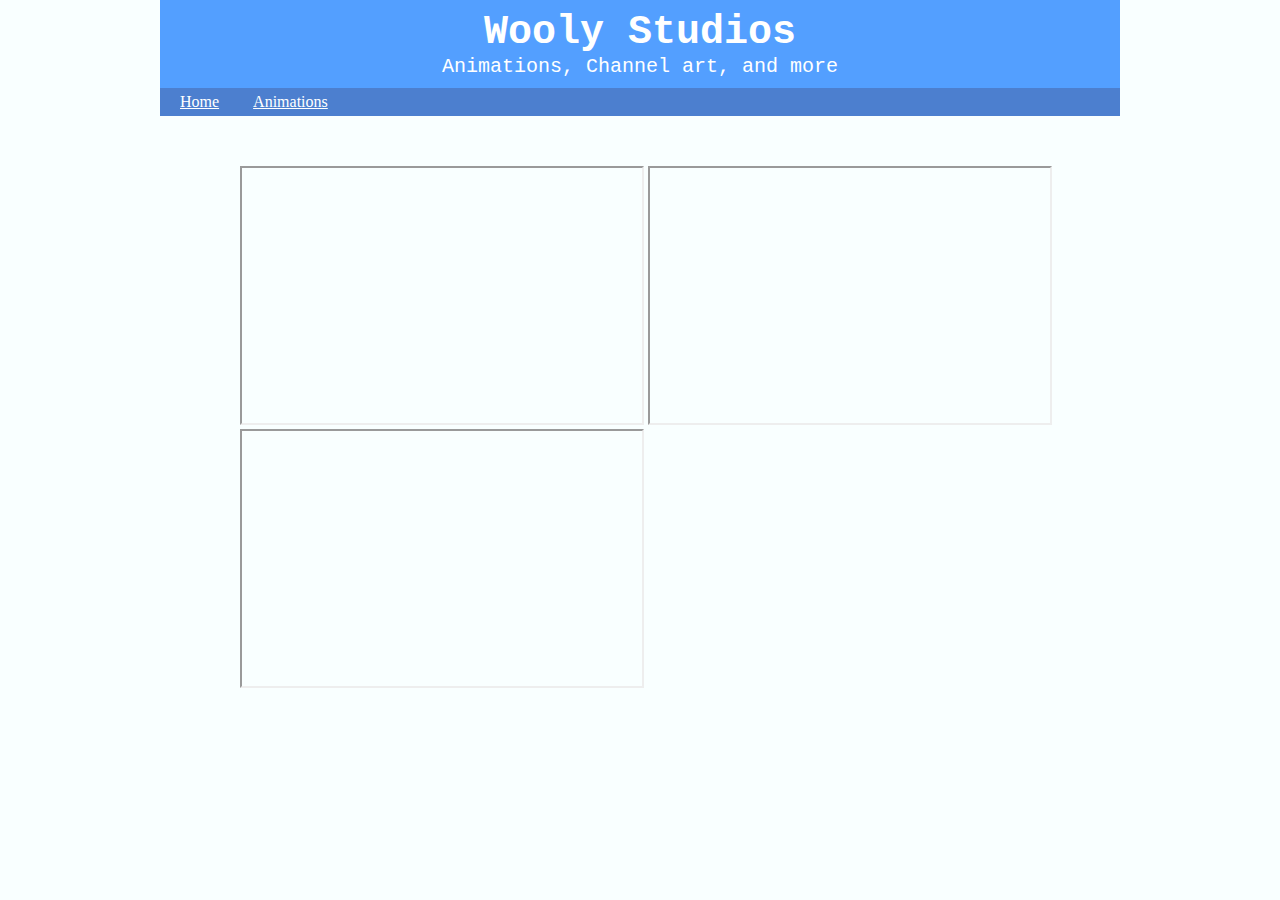
==== index.html @ 08183ad0 "initial addition" ====
<!DOCTYPE html>
<html lang="en">
	<head>
		<meta charset="UTF-8">
		<title>Wooly Studios Website</title>
		<link rel="stylesheet" type="text/css" href="style.css">
    <!--[if lt IE 9]>
    <script>
      document.createElement("article");
      document.createElement("aside");
      document.createElement("footer");
      document.createElement("header");
      document.createElement("main");
      document.createElement("nav");
      document.createElement("section");
    </script>
    <![endif]-->
		
	</head>
	<body>
		<header class="banner">
			<h1>Wooly Studios</h1>
			<p>Animations, Channel art, and more</p>
		</header>
		<nav>
			<ul>
				<li><a href="index.html">Home</a></li>
				<li><a href="Animations.html">Animations</a></li>
			</ul>
		</nav>
			<main>
				<section class="youtube">
					<article>
						<iframe width="400" height="255"
						src="https://www.youtube.com/embed/tByxEMM5TMA">
						</iframe>
						<iframe width="400" height="255"
						src="https://www.youtube.com/embed/bozV0s9QqWE">
						</iframe>
					</article>
					<article>
						<iframe width="400" height="255"
						src="https://www.youtube.com/embed/5UuNCXmUkEU">
						</iframe>
					</article>
				</section>
			</main>
	</body>
</html>
---- style.css ----
@charset "UTF-8"

article, aside, footer, header, main, nav, section {
  display: block;
}

html, body, h1, h2, h3, ul, li, a, p, 
article, aside, footer, header, main, nav, section {
  padding: 0;
  margin: 0;
}

.banner {
	background-color: #539fff;
	color: white;
	padding: 10px 20px;
	font: 20px Courier New;
}

body {
	width: 960px;
	margin-left: auto;
	margin-right: auto;
	background-color: #f9ffff
}

nav {
	background-color: #4c7fcf;
	padding: 5px;
}

li a {
	color: white;
}

li {
	display: inline;
	margin-left: 15px;
	margin-right: 15px;
	font-size: 16px;
}

h1 {
	text-align: center;
}

p {
	text-align: center;
}

.youtube {
	margin-top: 50px;
	margin-left: 80px;
	display: block;
}
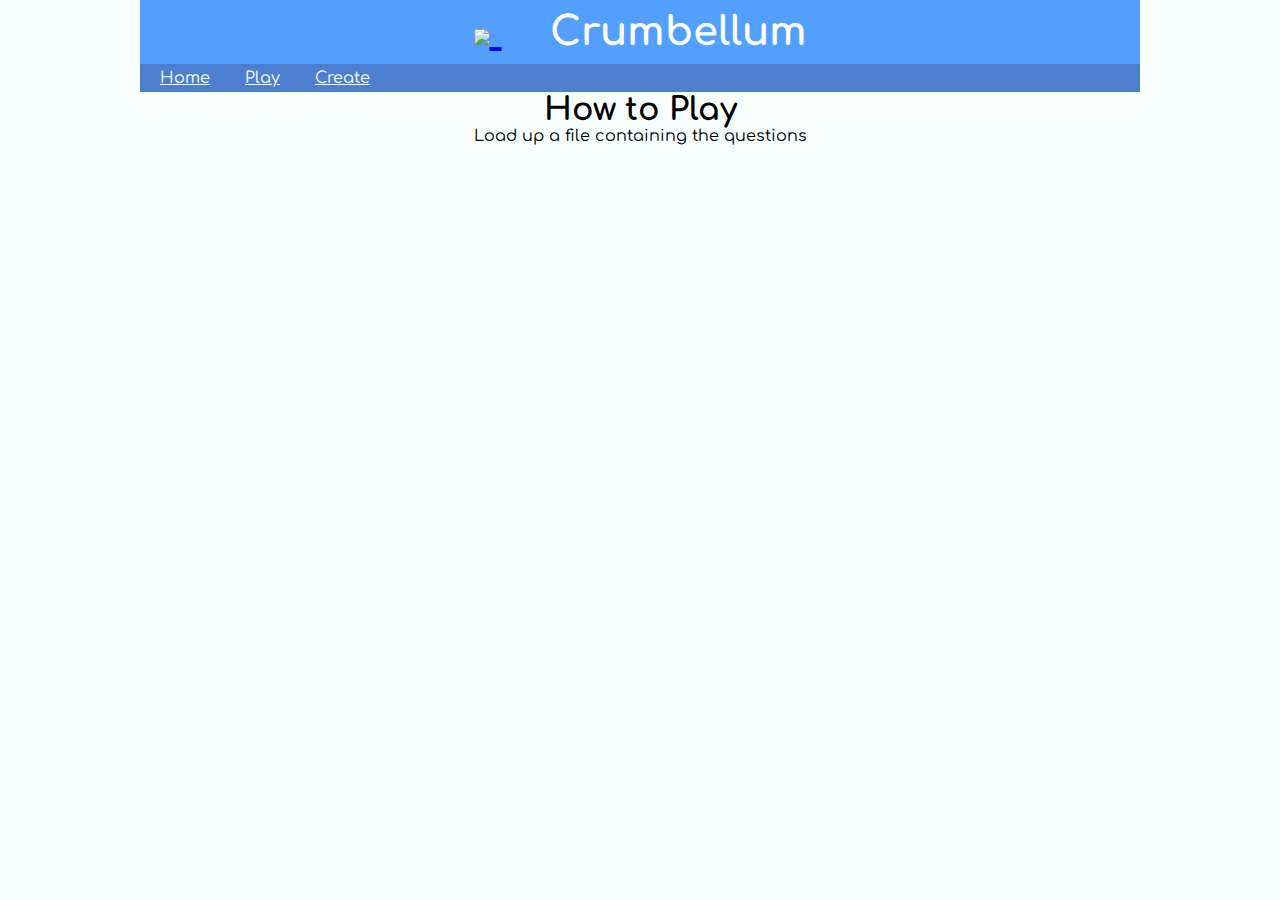
==== commit 696d54b2: "testing p changes" ====
--- a/index.html
+++ b/index.html
@@ -1,9 +1,11 @@
-<!DOCTYPE html>
-<html lang="en">
-	<head>
-		<meta charset="UTF-8">
-		<title>Wooly Studios Website</title>
+<!DOCTYPE html><html><head>
+
+
+<meta charset="UTF-8">
+		<title>Crumbellum</title>
 		<link rel="stylesheet" type="text/css" href="style.css">
+    <link href="https://fonts.googleapis.com/css?family=Comfortaa" rel="stylesheet">
+	<link href="https://fonts.googleapis.com/css?family=Open+Sans" rel="stylesheet">
     <!--[if lt IE 9]>
     <script>
       document.createElement("article");
@@ -15,35 +17,32 @@
       document.createElement("section");
     </script>
     <![endif]-->
-		
-	</head>
-	<body>
-		<header class="banner">
-			<h1>Wooly Studios</h1>
-			<p>Animations, Channel art, and more</p>
+
+</head>
+<body><project>	
+<header class="banner">
+			<h1>
+<a href="index.html">
+<img style="width:100px;height100px;border:0;" src="logo.png" >
+</a>
+				     &nbsp;&nbsp;&nbsp; Crumbellum
+			
+			</h1>
 		</header>
 		<nav>
 			<ul>
 				<li><a href="index.html">Home</a></li>
-				<li><a href="Animations.html">Animations</a></li>
+				<li><a href="Play.html">Play</a></li>
+				<li><a href="create.html">Create</a></li>
 			</ul>
 		</nav>
-			<main>
-				<section class="youtube">
-					<article>
-						<iframe width="400" height="255"
-						src="https://www.youtube.com/embed/tByxEMM5TMA">
-						</iframe>
-						<iframe width="400" height="255"
-						src="https://www.youtube.com/embed/bozV0s9QqWE">
-						</iframe>
-					</article>
-					<article>
-						<iframe width="400" height="255"
-						src="https://www.youtube.com/embed/5UuNCXmUkEU">
-						</iframe>
-					</article>
-				</section>
-			</main>
-	</body>
-</html>+	<h1>How to Play</h1>
+	<p>Load up a file containing the questions</p>
+
+  
+
+  
+  
+  
+
+</project></body></html>
--- a/style.css
+++ b/style.css
@@ -1,3 +1,7 @@
+html, body {
+  margin: 0;
+  padding: 0;
+}
 @charset "UTF-8"
 
 article, aside, footer, header, main, nav, section {
@@ -6,6 +10,8 @@
 
 html, body, h1, h2, h3, ul, li, a, p, 
 article, aside, footer, header, main, nav, section {
+	
+  font-family: 'Comfortaa', cursive;
   padding: 0;
   margin: 0;
 }
@@ -18,7 +24,7 @@
 }
 
 body {
-	width: 960px;
+	width: 1000px;
 	margin-left: auto;
 	margin-right: auto;
 	background-color: #f9ffff
@@ -46,10 +52,4 @@
 
 p {
 	text-align: center;
-}
-
-.youtube {
-	margin-top: 50px;
-	margin-left: 80px;
-	display: block;
 }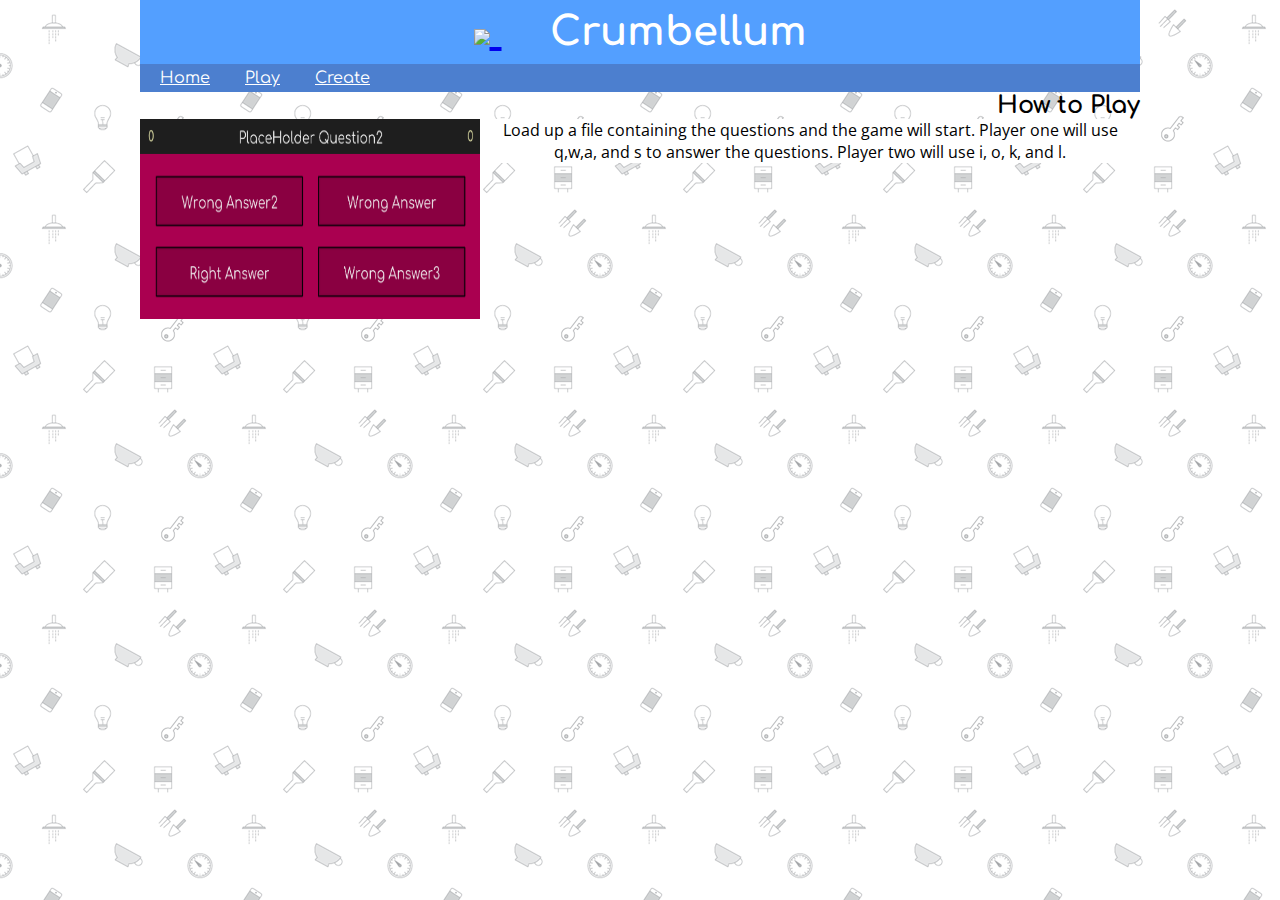
==== commit 15610ce5: "boyo" ====
--- a/index.html
+++ b/index.html
@@ -36,8 +36,21 @@
 				<li><a href="create.html">Create</a></li>
 			</ul>
 		</nav>
-	<h1>How to Play</h1>
-	<p>Load up a file containing the questions</p>
+	<section class="content">
+				<h2 style="text-align: right">How to Play</h2>
+				<img  align=left style="white-space: nowrap;" src="game.PNG" width="340" height="200"></img>
+				<p>	
+					Load up a file containing the questions and the game will start. Player one will use q,w,a, and s 
+					to answer the questions. Player two will use i, o, k, and l.
+				</p>
+				<br>
+				<br>
+				<br>
+				<br>
+				<br>
+				<br>
+</section>
+	<h1></h1>
 
   
 
--- a/style.css
+++ b/style.css
@@ -27,7 +27,8 @@
 	width: 1000px;
 	margin-left: auto;
 	margin-right: auto;
-	background-color: #f9ffff
+	background-color: #ffffff;
+	background: url("doodles.png");
 }
 
 nav {
@@ -35,6 +36,17 @@
 	padding: 5px;
 }
 
+.left {
+	width: 600px;	
+	font: 20px Arial;
+	color: gray;
+}
+.right {
+	width: 600px;                                                                 
+	font: 20px Arial;
+	color: gray;
+position: relative;
+}
 li a {
 	color: white;
 }
@@ -51,5 +63,13 @@
 }
 
 p {
+	
+	width: 1000px;
 	text-align: center;
-}+	
+	background-color: #ffffff;
+	font-family: 'Open Sans', sans-serif;
+}
+img {
+  image-rendering: crisp-edges;
+}
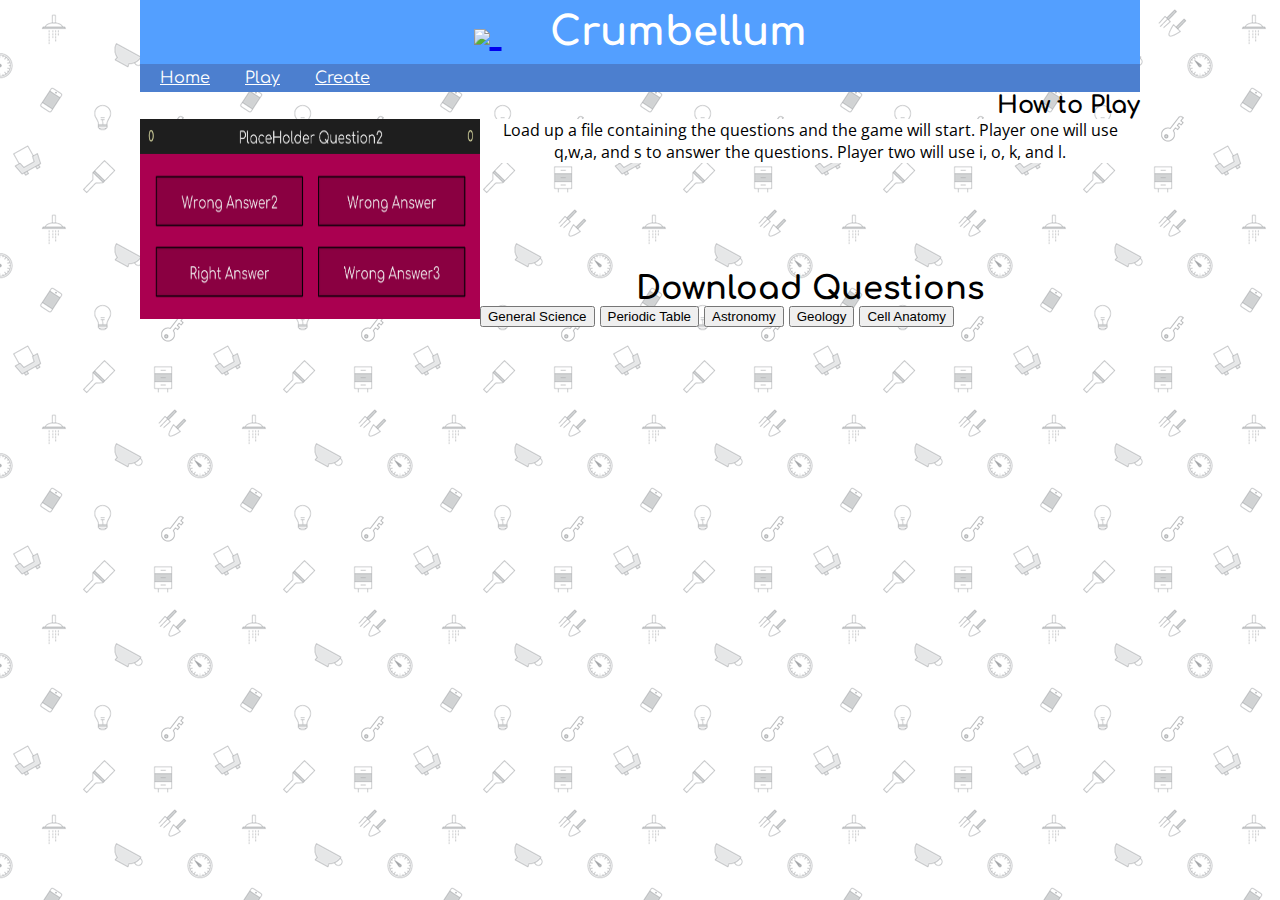
==== commit 39e99a4e: "Update index.html" ====
--- a/index.html
+++ b/index.html
@@ -49,11 +49,13 @@
 				<br>
 				<br>
 				<br>
+	<h1>Download Questions</h1>
+	<button type="button">General Science</button>
+	<button type="button">Periodic Table</button>
+	<button type="button">Astronomy</button>
+	<button type="button">Geology</button>
+	<button type="button">Cell Anatomy</button>
 </section>
-	<h1></h1>
-
-  
-
   
   
   
